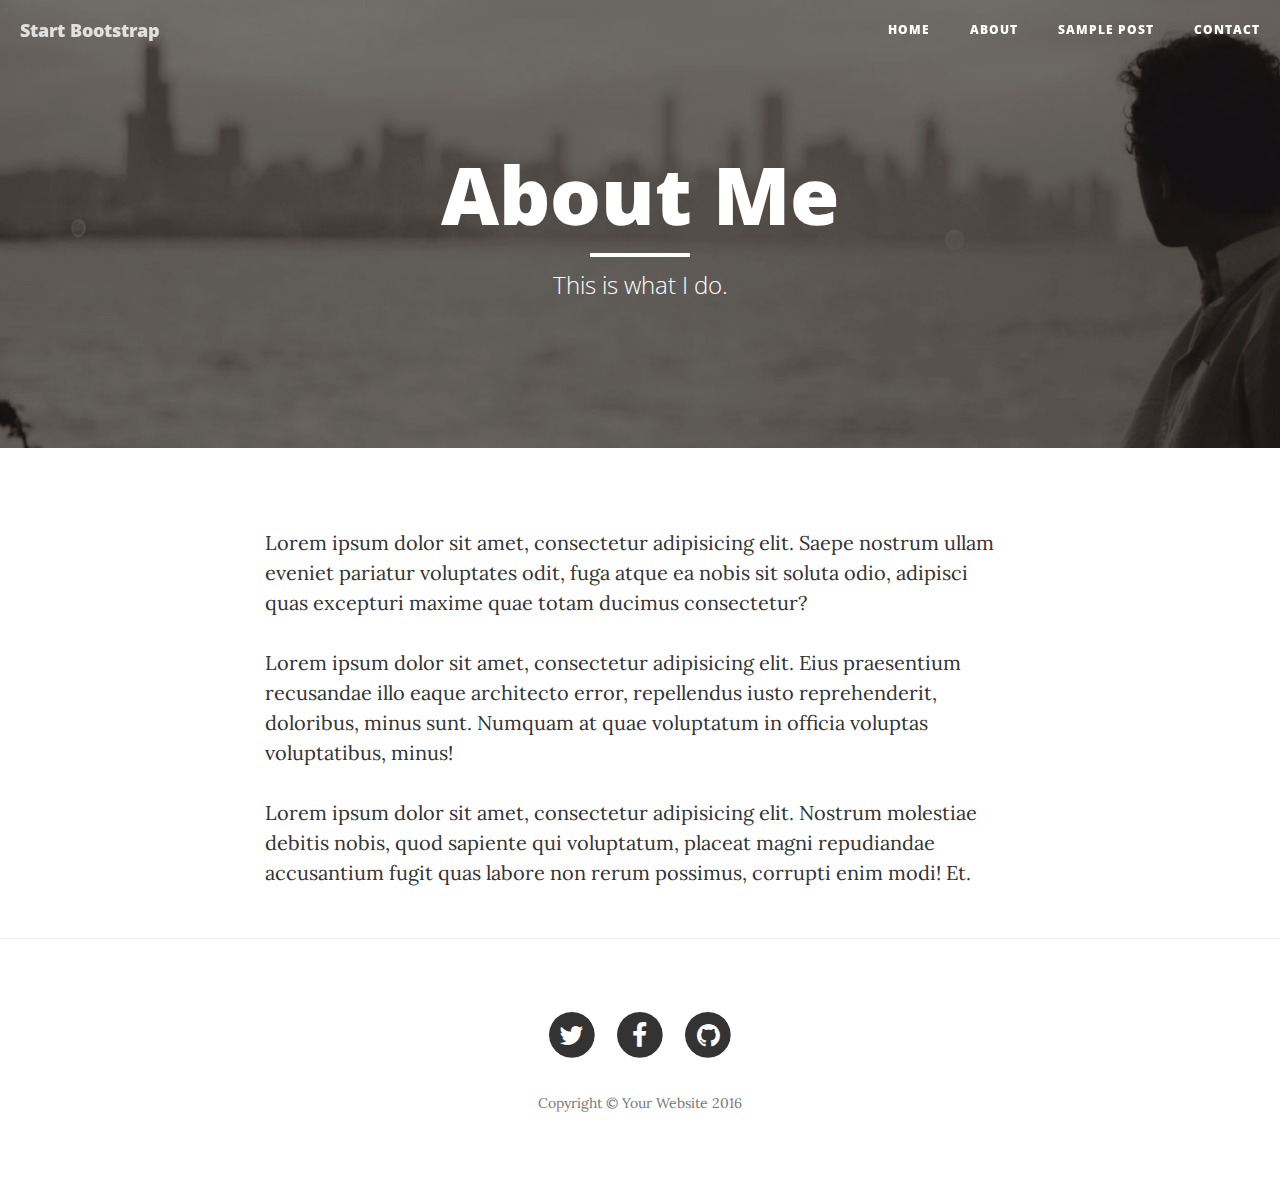
==== about.html @ c51f9c72 "first commit" ====
<!DOCTYPE html>
<html lang="en">

<head>

    <meta charset="utf-8">
    <meta http-equiv="X-UA-Compatible" content="IE=edge">
    <meta name="viewport" content="width=device-width, initial-scale=1">
    <meta name="description" content="">
    <meta name="author" content="">

    <title>Clean Blog - About</title>

    <!-- Bootstrap Core CSS -->
    <link href="vendor/bootstrap/css/bootstrap.min.css" rel="stylesheet">

    <!-- Theme CSS -->
    <link href="css/clean-blog.min.css" rel="stylesheet">

    <!-- Custom Fonts -->
    <link href="vendor/font-awesome/css/font-awesome.min.css" rel="stylesheet" type="text/css">
    <link href='https://fonts.googleapis.com/css?family=Lora:400,700,400italic,700italic' rel='stylesheet' type='text/css'>
    <link href='https://fonts.googleapis.com/css?family=Open+Sans:300italic,400italic,600italic,700italic,800italic,400,300,600,700,800' rel='stylesheet' type='text/css'>

    <!-- HTML5 Shim and Respond.js IE8 support of HTML5 elements and media queries -->
    <!-- WARNING: Respond.js doesn't work if you view the page via file:// -->
    <!--[if lt IE 9]>
        <script src="https://oss.maxcdn.com/libs/html5shiv/3.7.0/html5shiv.js"></script>
        <script src="https://oss.maxcdn.com/libs/respond.js/1.4.2/respond.min.js"></script>
    <![endif]-->

</head>

<body>

    <!-- Navigation -->
    <nav class="navbar navbar-default navbar-custom navbar-fixed-top">
        <div class="container-fluid">
            <!-- Brand and toggle get grouped for better mobile display -->
            <div class="navbar-header page-scroll">
                <button type="button" class="navbar-toggle" data-toggle="collapse" data-target="#bs-example-navbar-collapse-1">
                    <span class="sr-only">Toggle navigation</span>
                    Menu <i class="fa fa-bars"></i>
                </button>
                <a class="navbar-brand" href="index.html">Start Bootstrap</a>
            </div>

            <!-- Collect the nav links, forms, and other content for toggling -->
            <div class="collapse navbar-collapse" id="bs-example-navbar-collapse-1">
                <ul class="nav navbar-nav navbar-right">
                    <li>
                        <a href="index.html">Home</a>
                    </li>
                    <li>
                        <a href="about.html">About</a>
                    </li>
                    <li>
                        <a href="post.html">Sample Post</a>
                    </li>
                    <li>
                        <a href="contact.html">Contact</a>
                    </li>
                </ul>
            </div>
            <!-- /.navbar-collapse -->
        </div>
        <!-- /.container -->
    </nav>

    <!-- Page Header -->
    <!-- Set your background image for this header on the line below. -->
    <header class="intro-header" style="background-image: url('img/about-bg.jpg')">
        <div class="container">
            <div class="row">
                <div class="col-lg-8 col-lg-offset-2 col-md-10 col-md-offset-1">
                    <div class="page-heading">
                        <h1>About Me</h1>
                        <hr class="small">
                        <span class="subheading">This is what I do.</span>
                    </div>
                </div>
            </div>
        </div>
    </header>

    <!-- Main Content -->
    <div class="container">
        <div class="row">
            <div class="col-lg-8 col-lg-offset-2 col-md-10 col-md-offset-1">
                <p>Lorem ipsum dolor sit amet, consectetur adipisicing elit. Saepe nostrum ullam eveniet pariatur voluptates odit, fuga atque ea nobis sit soluta odio, adipisci quas excepturi maxime quae totam ducimus consectetur?</p>
                <p>Lorem ipsum dolor sit amet, consectetur adipisicing elit. Eius praesentium recusandae illo eaque architecto error, repellendus iusto reprehenderit, doloribus, minus sunt. Numquam at quae voluptatum in officia voluptas voluptatibus, minus!</p>
                <p>Lorem ipsum dolor sit amet, consectetur adipisicing elit. Nostrum molestiae debitis nobis, quod sapiente qui voluptatum, placeat magni repudiandae accusantium fugit quas labore non rerum possimus, corrupti enim modi! Et.</p>
            </div>
        </div>
    </div>

    <hr>

    <!-- Footer -->
    <footer>
        <div class="container">
            <div class="row">
                <div class="col-lg-8 col-lg-offset-2 col-md-10 col-md-offset-1">
                    <ul class="list-inline text-center">
                        <li>
                            <a href="#">
                                <span class="fa-stack fa-lg">
                                    <i class="fa fa-circle fa-stack-2x"></i>
                                    <i class="fa fa-twitter fa-stack-1x fa-inverse"></i>
                                </span>
                            </a>
                        </li>
                        <li>
                            <a href="#">
                                <span class="fa-stack fa-lg">
                                    <i class="fa fa-circle fa-stack-2x"></i>
                                    <i class="fa fa-facebook fa-stack-1x fa-inverse"></i>
                                </span>
                            </a>
                        </li>
                        <li>
                            <a href="#">
                                <span class="fa-stack fa-lg">
                                    <i class="fa fa-circle fa-stack-2x"></i>
                                    <i class="fa fa-github fa-stack-1x fa-inverse"></i>
                                </span>
                            </a>
                        </li>
                    </ul>
                    <p class="copyright text-muted">Copyright &copy; Your Website 2016</p>
                </div>
            </div>
        </div>
    </footer>

    <!-- jQuery -->
    <script src="vendor/jquery/jquery.min.js"></script>

    <!-- Bootstrap Core JavaScript -->
    <script src="vendor/bootstrap/js/bootstrap.min.js"></script>

    <!-- Contact Form JavaScript -->
    <script src="js/jqBootstrapValidation.js"></script>
    <script src="js/contact_me.js"></script>

    <!-- Theme JavaScript -->
    <script src="js/clean-blog.min.js"></script>

</body>

</html>
---- css/clean-blog.min.css ----
/*!
 * Start Bootstrap - Clean Blog v3.3.7+1 (http://startbootstrap.com/template-overviews/clean-blog)
 * Copyright 2013-2017 Start Bootstrap
 * Licensed under MIT (https://github.com/BlackrockDigital/startbootstrap/blob/gh-pages/LICENSE)
 */a,body{color:#333}.navbar-custom .nav li a,.navbar-custom .navbar-brand,h1,h2,h3,h4,h5,h6{font-weight:800}.caption,.intro-header .page-heading,.intro-header .site-heading,footer .copyright{text-align:center}body{font-family:Lora,'Times New Roman',serif;font-size:20px;-webkit-tap-highlight-color:#0085A1}.intro-header .page-heading .subheading,.intro-header .post-heading .subheading,.intro-header .site-heading .subheading,.navbar-custom,h1,h2,h3,h4,h5,h6{font-family:'Open Sans','Helvetica Neue',Helvetica,Arial,sans-serif}p{line-height:1.5;margin:30px 0}p a{text-decoration:underline}a:focus,a:hover{color:#0085A1}a img:focus,a img:hover{cursor:zoom-in}blockquote{color:#777;font-style:italic}hr.small{max-width:100px;margin:15px auto;border-width:4px;border-color:#fff}.navbar-custom{position:absolute;top:0;left:0;width:100%;z-index:3}.navbar-custom .navbar-header .navbar-toggle{color:#777;font-weight:800;text-transform:uppercase;font-size:12px}.navbar-custom .nav li a{text-transform:uppercase;font-size:12px;letter-spacing:1px}@media only screen and (min-width:768px){.navbar-custom{background:0 0;border-bottom:1px solid transparent}.navbar-custom .navbar-brand{color:#fff;padding:20px}.navbar-custom .navbar-brand:focus,.navbar-custom .navbar-brand:hover{color:rgba(255,255,255,.8)}.navbar-custom .nav li a{color:#fff;padding:20px}.navbar-custom .nav li a:focus,.navbar-custom .nav li a:hover{color:rgba(255,255,255,.8)}.navbar-custom .nav li ul.dropdown-menu a{color:#333}.navbar-custom .nav li ul.dropdown-menu a:focus,.navbar-custom .nav li ul.dropdown-menu a:hover{color:#0085A1}}@media only screen and (min-width:1170px){.navbar-custom{-webkit-transition:background-color .3s;-moz-transition:background-color .3s;transition:background-color .3s;-webkit-transform:translate3d(0,0,0);-moz-transform:translate3d(0,0,0);-ms-transform:translate3d(0,0,0);-o-transform:translate3d(0,0,0);transform:translate3d(0,0,0);-webkit-backface-visibility:hidden;backface-visibility:hidden}.navbar-custom.is-fixed{position:fixed;top:-61px;background-color:rgba(255,255,255,.9);border-bottom:1px solid #f2f2f2;-webkit-transition:-webkit-transform .3s;-moz-transition:-moz-transform .3s;transition:transform .3s}.navbar-custom.is-fixed .navbar-brand{color:#333}.navbar-custom.is-fixed .navbar-brand:focus,.navbar-custom.is-fixed .navbar-brand:hover{color:#0085A1}.navbar-custom.is-fixed .nav li a{color:#333}.navbar-custom.is-fixed .nav li a:focus,.navbar-custom.is-fixed .nav li a:hover{color:#0085A1}.navbar-custom.is-visible{-webkit-transform:translate3d(0,100%,0);-moz-transform:translate3d(0,100%,0);-ms-transform:translate3d(0,100%,0);-o-transform:translate3d(0,100%,0);transform:translate3d(0,100%,0)}}.intro-header{background:center center no-repeat;-webkit-background-size:cover;-moz-background-size:cover;background-size:cover;-o-background-size:cover;margin-bottom:50px}.intro-header .page-heading,.intro-header .post-heading,.intro-header .site-heading{padding:100px 0 50px;color:#fff}.intro-header .page-heading h1,.intro-header .site-heading h1{margin-top:0;font-size:50px}.intro-header .page-heading .subheading,.intro-header .site-heading .subheading{font-size:24px;line-height:1.1;display:block;font-weight:300;margin:10px 0 0}@media only screen and (min-width:768px){.intro-header .page-heading,.intro-header .post-heading,.intro-header .site-heading{padding:150px 0}.intro-header .page-heading h1,.intro-header .site-heading h1{font-size:80px}}.intro-header .post-heading h1{font-size:35px}.intro-header .post-heading .meta,.intro-header .post-heading .subheading{line-height:1.1;display:block}.intro-header .post-heading .subheading{font-size:24px;margin:10px 0 30px;font-weight:600}.intro-header .post-heading .meta{font-family:Lora,'Times New Roman',serif;font-style:italic;font-weight:300;font-size:20px}.intro-header .post-heading .meta a{color:#fff}@media only screen and (min-width:768px){.intro-header .post-heading h1{font-size:55px}.intro-header .post-heading .subheading{font-size:30px}}.post-preview>a{color:#333}.post-preview>a:focus,.post-preview>a:hover{text-decoration:none;color:#0085A1}.post-preview>a>.post-title{font-size:30px;margin-top:30px;margin-bottom:10px}.post-preview>a>.post-subtitle{margin:0 0 10px;font-weight:300}.post-preview>.post-meta{color:#777;font-size:18px;font-style:italic;margin-top:0}.post-preview>.post-meta>a{text-decoration:none;color:#333}.post-preview>.post-meta>a:focus,.post-preview>.post-meta>a:hover{color:#0085A1;text-decoration:underline}@media only screen and (min-width:768px){.post-preview>a>.post-title{font-size:36px}}.section-heading{font-size:36px;margin-top:60px;font-weight:700}.btn,.pager li>a,.pager li>span{font-family:'Open Sans','Helvetica Neue',Helvetica,Arial,sans-serif;text-transform:uppercase;font-weight:800;letter-spacing:1px}.caption{font-size:14px;padding:10px;font-style:italic;margin:0;display:block;border-bottom-right-radius:5px;border-bottom-left-radius:5px}footer{padding:50px 0 65px}footer .list-inline{margin:0;padding:0}footer .copyright{font-size:14px;margin-bottom:0}.floating-label-form-group{font-size:14px;position:relative;margin-bottom:0;padding-bottom:.5em;border-bottom:1px solid #eee}.floating-label-form-group input,.floating-label-form-group textarea{z-index:1;position:relative;padding-right:0;padding-left:0;border:none;border-radius:0;font-size:1.5em;background:0 0;box-shadow:none!important;resize:none}.floating-label-form-group label{display:block;z-index:0;position:relative;top:2em;margin:0;font-size:.85em;line-height:1.764705882em;vertical-align:middle;vertical-align:baseline;opacity:0;-webkit-transition:top .3s ease,opacity .3s ease;-moz-transition:top .3s ease,opacity .3s ease;-ms-transition:top .3s ease,opacity .3s ease;transition:top .3s ease,opacity .3s ease}.floating-label-form-group::not(:first-child){padding-left:14px;border-left:1px solid #eee}.floating-label-form-group-with-value label{top:0;opacity:1}.floating-label-form-group-with-focus label{color:#0085A1}form .row:first-child .floating-label-form-group{border-top:1px solid #eee}.btn{font-size:14px;border-radius:0;padding:15px 25px}.btn-lg{font-size:16px;padding:25px 35px}.btn-default:focus,.btn-default:hover{background-color:#0085A1;border:1px solid #0085A1;color:#fff}.pager{margin:20px 0 0}.pager li>a,.pager li>span{font-size:14px;padding:15px 25px;background-color:#fff;border-radius:0}.pager li>a:focus,.pager li>a:hover{color:#fff;background-color:#0085A1;border:1px solid #0085A1}.pager .disabled>a,.pager .disabled>a:focus,.pager .disabled>a:hover,.pager .disabled>span{color:#777;background-color:#333;cursor:not-allowed}::-moz-selection{color:#fff;text-shadow:none;background:#0085A1}::selection{color:#fff;text-shadow:none;background:#0085A1}img::selection{color:#fff;background:0 0}img::-moz-selection{color:#fff;background:0 0}
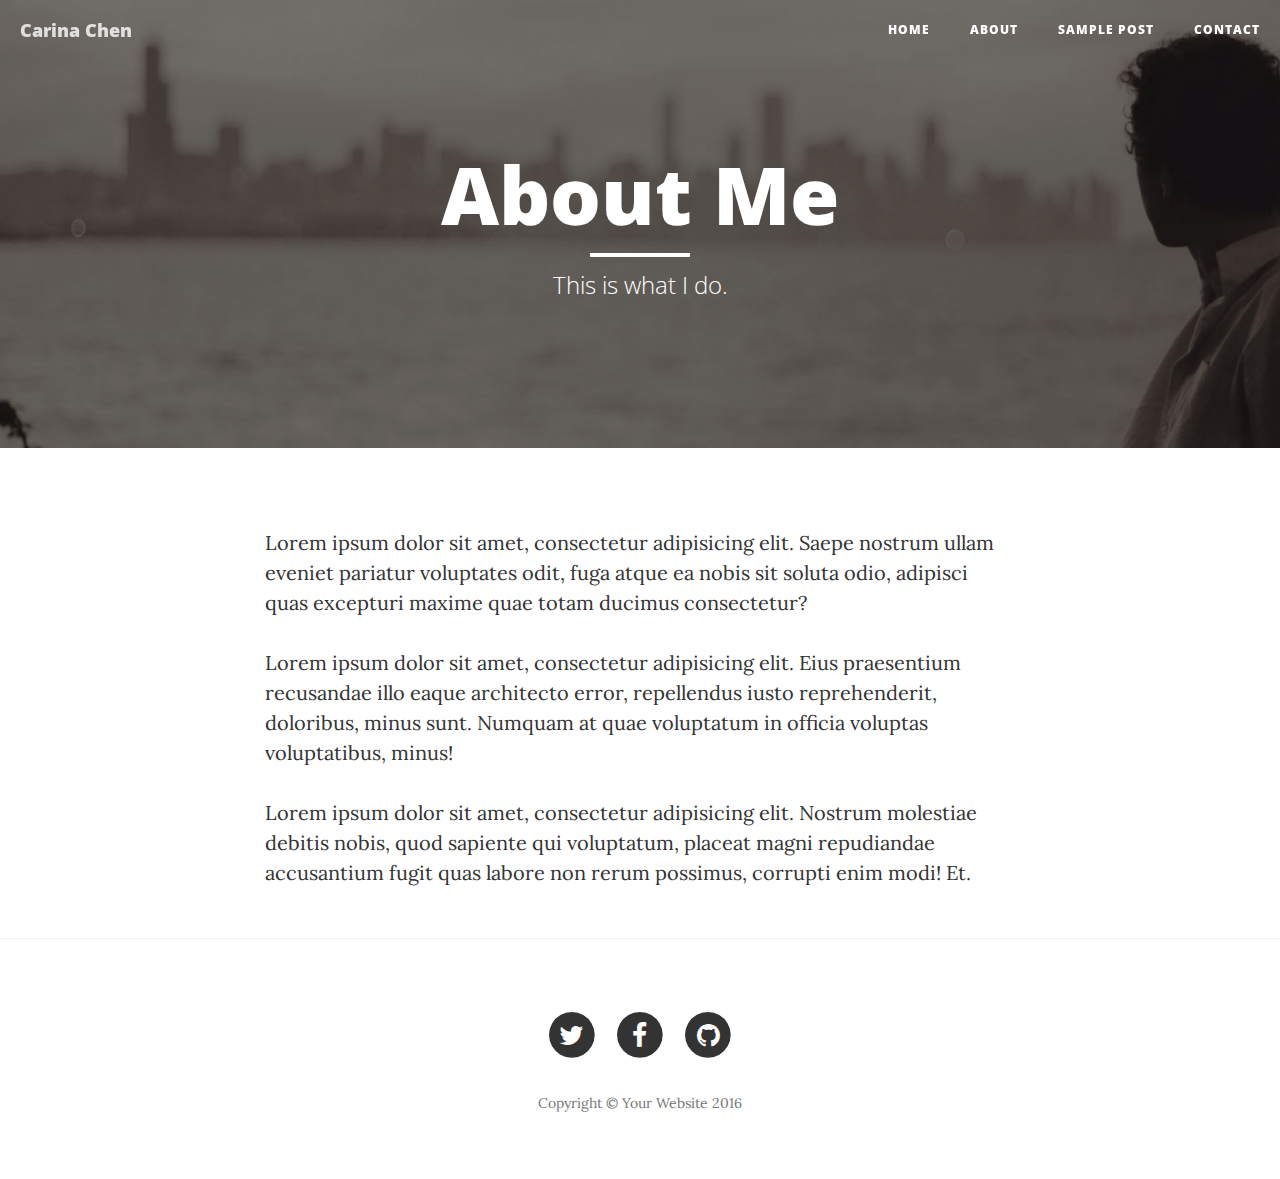
==== commit c6a8c924: "1224" ====
--- a/about.html
+++ b/about.html
@@ -42,7 +42,7 @@
                     <span class="sr-only">Toggle navigation</span>
                     Menu <i class="fa fa-bars"></i>
                 </button>
-                <a class="navbar-brand" href="index.html">Start Bootstrap</a>
+                <a class="navbar-brand" href="index.html">Carina Chen</a>
             </div>
 
             <!-- Collect the nav links, forms, and other content for toggling -->
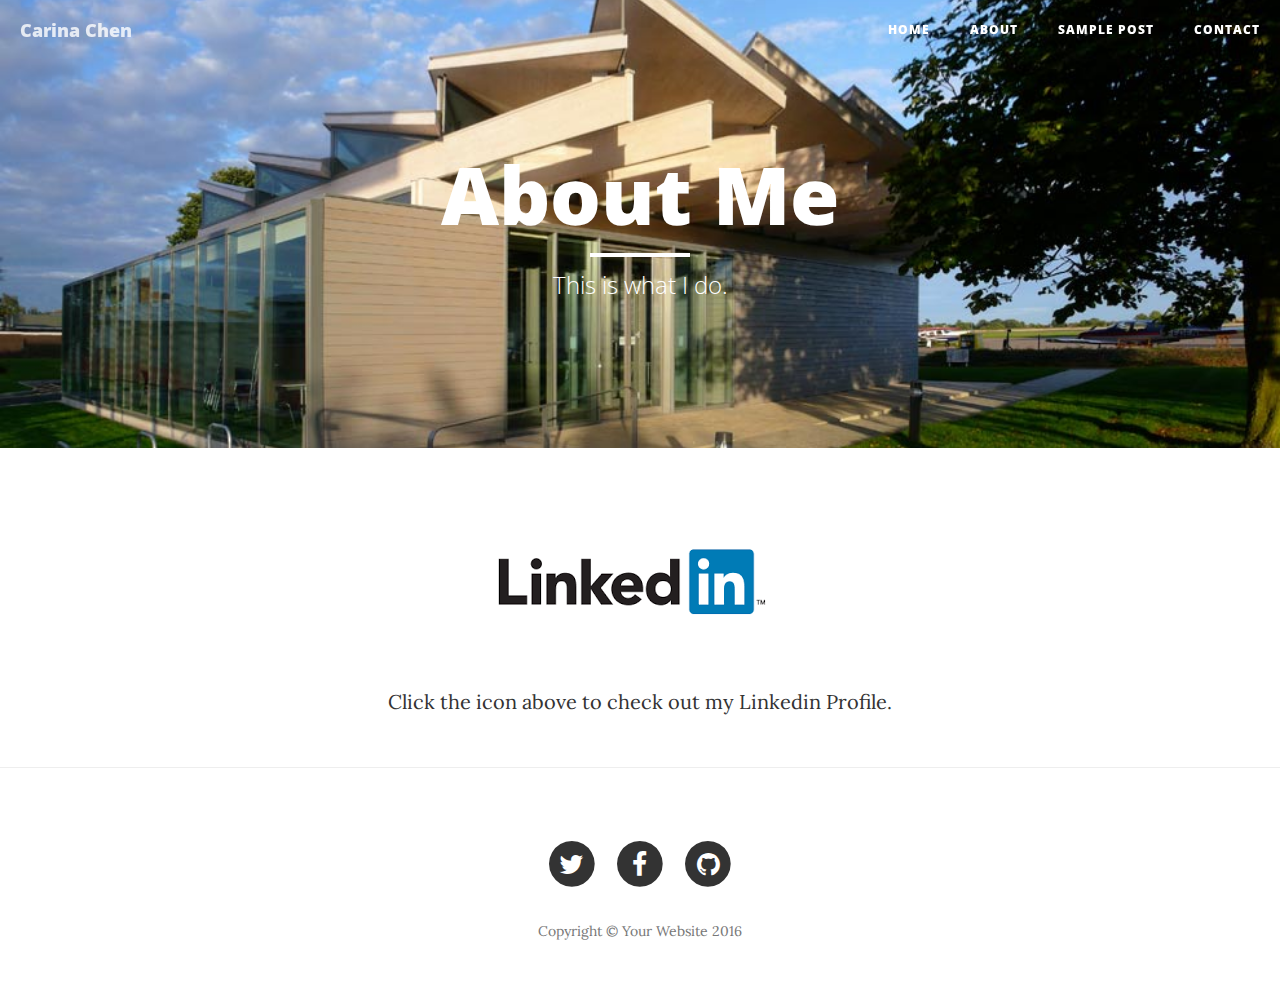
==== commit 5c76e3ab: "update" ====
--- a/about.html
+++ b/about.html
@@ -15,7 +15,7 @@
     <link href="vendor/bootstrap/css/bootstrap.min.css" rel="stylesheet">
 
     <!-- Theme CSS -->
-    <link href="css/clean-blog.min.css" rel="stylesheet">
+    <link href="css/clean-blog.css" rel="stylesheet">
 
     <!-- Custom Fonts -->
     <link href="vendor/font-awesome/css/font-awesome.min.css" rel="stylesheet" type="text/css">
@@ -69,7 +69,7 @@
 
     <!-- Page Header -->
     <!-- Set your background image for this header on the line below. -->
-    <header class="intro-header" style="background-image: url('img/about-bg.jpg')">
+    <header class="intro-header" style="background-image: url('img/c4d-building06.jpg')">
         <div class="container">
             <div class="row">
                 <div class="col-lg-8 col-lg-offset-2 col-md-10 col-md-offset-1">
@@ -87,9 +87,11 @@
     <div class="container">
         <div class="row">
             <div class="col-lg-8 col-lg-offset-2 col-md-10 col-md-offset-1">
-                <p>Lorem ipsum dolor sit amet, consectetur adipisicing elit. Saepe nostrum ullam eveniet pariatur voluptates odit, fuga atque ea nobis sit soluta odio, adipisci quas excepturi maxime quae totam ducimus consectetur?</p>
-                <p>Lorem ipsum dolor sit amet, consectetur adipisicing elit. Eius praesentium recusandae illo eaque architecto error, repellendus iusto reprehenderit, doloribus, minus sunt. Numquam at quae voluptatum in officia voluptas voluptatibus, minus!</p>
-                <p>Lorem ipsum dolor sit amet, consectetur adipisicing elit. Nostrum molestiae debitis nobis, quod sapiente qui voluptatum, placeat magni repudiandae accusantium fugit quas labore non rerum possimus, corrupti enim modi! Et.</p>
+                <img >
+                <a id="img-centre" href="https://www.linkedin.com/in/carina-chen/">
+                    <img border="0" src="img/linkedinLogo.png" />
+                    </a>
+                <p id="text-centre">Click the icon above to check out my Linkedin Profile.</p>
             </div>
         </div>
     </div>
--- a/css/clean-blog.css
+++ b/css/clean-blog.css
@@ -0,0 +1,424 @@
+/*!
+ * Start Bootstrap - Clean Blog v3.3.7+1 (http://startbootstrap.com/template-overviews/clean-blog)
+ * Copyright 2013-2017 Start Bootstrap
+ * Licensed under MIT (https://github.com/BlackrockDigital/startbootstrap/blob/gh-pages/LICENSE)
+ */
+body {
+  font-family: 'Lora', 'Times New Roman', serif;
+  font-size: 20px;
+  color: #333333;
+}
+/* .infogram .infogram-embed{
+  max-width: 80%;
+} */
+/* #contact-heading{
+  color: #0077B5 !important;
+} */
+.container .row #img-centre{
+  display: block;
+  width: 500px;
+  height: 130px;
+  margin: 0 auto;
+}
+#text-centre{
+  text-align: center;
+}
+p {
+  line-height: 1.5;
+  margin: 30px 0;
+}
+p a {
+  text-decoration: underline;
+}
+h1,
+h2,
+h3,
+h4,
+h5,
+h6 {
+  font-family: 'Open Sans', 'Helvetica Neue', Helvetica, Arial, sans-serif;
+  font-weight: 800;
+}
+a {
+  color: #333333;
+}
+a:hover,
+a:focus {
+  color: #0085A1;
+}
+a img:hover,
+a img:focus {
+  cursor: zoom-in;
+}
+blockquote {
+  color: #777777;
+  font-style: italic;
+}
+hr.small {
+  max-width: 100px;
+  margin: 15px auto;
+  border-width: 4px;
+  border-color: white;
+}
+.navbar-custom {
+  position: absolute;
+  top: 0;
+  left: 0;
+  width: 100%;
+  z-index: 3;
+  font-family: 'Open Sans', 'Helvetica Neue', Helvetica, Arial, sans-serif;
+}
+.navbar-custom .navbar-brand {
+  font-weight: 800;
+}
+.navbar-custom .navbar-header .navbar-toggle {
+  color: #777777;
+  font-weight: 800;
+  text-transform: uppercase;
+  font-size: 12px;
+}
+.navbar-custom .nav li a {
+  text-transform: uppercase;
+  font-size: 12px;
+  font-weight: 800;
+  letter-spacing: 1px;
+}
+@media only screen and (min-width: 768px) {
+  .navbar-custom {
+    background: transparent;
+    border-bottom: 1px solid transparent;
+  }
+  .navbar-custom .navbar-brand {
+    color: white;
+    padding: 20px;
+  }
+  .navbar-custom .navbar-brand:hover,
+  .navbar-custom .navbar-brand:focus {
+    color: rgba(255, 255, 255, 0.8);
+  }
+  .navbar-custom .nav li a {
+    color: white;
+    padding: 20px;
+  }
+  .navbar-custom .nav li a:hover,
+  .navbar-custom .nav li a:focus {
+    color: rgba(255, 255, 255, 0.8);
+  }
+  .navbar-custom .nav li ul.dropdown-menu a {
+    color: #333333;
+  }
+  .navbar-custom .nav li ul.dropdown-menu a:hover,
+  .navbar-custom .nav li ul.dropdown-menu a:focus {
+    color: #0085A1;
+  }
+}
+@media only screen and (min-width: 1170px) {
+  .navbar-custom {
+    -webkit-transition: background-color 0.3s;
+    -moz-transition: background-color 0.3s;
+    transition: background-color 0.3s;
+    /* Force Hardware Acceleration in WebKit */
+    -webkit-transform: translate3d(0, 0, 0);
+    -moz-transform: translate3d(0, 0, 0);
+    -ms-transform: translate3d(0, 0, 0);
+    -o-transform: translate3d(0, 0, 0);
+    transform: translate3d(0, 0, 0);
+    -webkit-backface-visibility: hidden;
+    backface-visibility: hidden;
+  }
+  .navbar-custom.is-fixed {
+    /* when the user scrolls down, we hide the header right above the viewport */
+    position: fixed;
+    top: -61px;
+    background-color: rgba(255, 255, 255, 0.9);
+    border-bottom: 1px solid #f2f2f2;
+    -webkit-transition: -webkit-transform 0.3s;
+    -moz-transition: -moz-transform 0.3s;
+    transition: transform 0.3s;
+  }
+  .navbar-custom.is-fixed .navbar-brand {
+    color: #333333;
+  }
+  .navbar-custom.is-fixed .navbar-brand:hover,
+  .navbar-custom.is-fixed .navbar-brand:focus {
+    color: #0085A1;
+  }
+  .navbar-custom.is-fixed .nav li a {
+    color: #333333;
+  }
+  .navbar-custom.is-fixed .nav li a:hover,
+  .navbar-custom.is-fixed .nav li a:focus {
+    color: #0085A1;
+  }
+  .navbar-custom.is-visible {
+    /* if the user changes the scrolling direction, we show the header */
+    -webkit-transform: translate3d(0, 100%, 0);
+    -moz-transform: translate3d(0, 100%, 0);
+    -ms-transform: translate3d(0, 100%, 0);
+    -o-transform: translate3d(0, 100%, 0);
+    transform: translate3d(0, 100%, 0);
+  }
+}
+.intro-header {
+  background-color: #777777;
+  background: no-repeat center center;
+  background-attachment: scroll;
+  -webkit-background-size: cover;
+  -moz-background-size: cover;
+  background-size: cover;
+  -o-background-size: cover;
+  margin-bottom: 50px;
+}
+.intro-header .site-heading,
+.intro-header .post-heading,
+.intro-header .page-heading {
+  padding: 100px 0 50px;
+  color: white;
+}
+@media only screen and (min-width: 768px) {
+  .intro-header .site-heading,
+  .intro-header .post-heading,
+  .intro-header .page-heading {
+    padding: 150px 0;
+  }
+}
+.intro-header .site-heading,
+.intro-header .page-heading {
+  text-align: center;
+}
+.intro-header .site-heading h1,
+.intro-header .page-heading h1 {
+  margin-top: 0;
+  font-size: 50px;
+}
+.intro-header .site-heading .subheading,
+.intro-header .page-heading .subheading {
+  font-size: 24px;
+  line-height: 1.1;
+  display: block;
+  font-family: 'Open Sans', 'Helvetica Neue', Helvetica, Arial, sans-serif;
+  font-weight: 300;
+  margin: 10px 0 0;
+}
+@media only screen and (min-width: 768px) {
+  .intro-header .site-heading h1,
+  .intro-header .page-heading h1 {
+    font-size: 80px;
+  }
+}
+.intro-header .post-heading h1 {
+  font-size: 35px;
+}
+.intro-header .post-heading .subheading,
+.intro-header .post-heading .meta {
+  line-height: 1.1;
+  display: block;
+}
+.intro-header .post-heading .subheading {
+  font-family: 'Open Sans', 'Helvetica Neue', Helvetica, Arial, sans-serif;
+  font-size: 24px;
+  margin: 10px 0 30px;
+  font-weight: 600;
+}
+.intro-header .post-heading .meta {
+  font-family: 'Lora', 'Times New Roman', serif;
+  font-style: italic;
+  font-weight: 300;
+  font-size: 20px;
+}
+.intro-header .post-heading .meta a {
+  color: white;
+}
+@media only screen and (min-width: 768px) {
+  .intro-header .post-heading h1 {
+    font-size: 55px;
+  }
+  .intro-header .post-heading .subheading {
+    font-size: 30px;
+  }
+}
+.post-preview > a {
+  color: #333333;
+}
+.post-preview > a:hover,
+.post-preview > a:focus {
+  text-decoration: none;
+  color: #0085A1;
+}
+.post-preview > a > .post-title {
+  font-size: 30px;
+  margin-top: 30px;
+  margin-bottom: 10px;
+}
+.post-preview > a > .post-subtitle {
+  margin: 0;
+  font-weight: 300;
+  margin-bottom: 10px;
+}
+.post-preview > .post-meta {
+  color: #777777;
+  font-size: 18px;
+  font-style: italic;
+  margin-top: 0;
+}
+.post-preview > .post-meta > a {
+  text-decoration: none;
+  color: #333333;
+}
+.post-preview > .post-meta > a:hover,
+.post-preview > .post-meta > a:focus {
+  color: #0085A1;
+  text-decoration: underline;
+}
+@media only screen and (min-width: 768px) {
+  .post-preview > a > .post-title {
+    font-size: 36px;
+  }
+}
+.section-heading {
+  font-size: 36px;
+  margin-top: 60px;
+  font-weight: 700;
+}
+.caption {
+  text-align: center;
+  font-size: 14px;
+  padding: 10px;
+  font-style: italic;
+  margin: 0;
+  display: block;
+  border-bottom-right-radius: 5px;
+  border-bottom-left-radius: 5px;
+}
+footer {
+  padding: 50px 0 65px;
+}
+footer .list-inline {
+  margin: 0;
+  padding: 0;
+}
+footer .copyright {
+  font-size: 14px;
+  text-align: center;
+  margin-bottom: 0;
+}
+.floating-label-form-group {
+  font-size: 14px;
+  position: relative;
+  margin-bottom: 0;
+  padding-bottom: 0.5em;
+  border-bottom: 1px solid #eeeeee;
+}
+.floating-label-form-group input,
+.floating-label-form-group textarea {
+  z-index: 1;
+  position: relative;
+  padding-right: 0;
+  padding-left: 0;
+  border: none;
+  border-radius: 0;
+  font-size: 1.5em;
+  background: none;
+  box-shadow: none !important;
+  resize: none;
+}
+.floating-label-form-group label {
+  display: block;
+  z-index: 0;
+  position: relative;
+  top: 2em;
+  margin: 0;
+  font-size: 0.85em;
+  line-height: 1.764705882em;
+  vertical-align: middle;
+  vertical-align: baseline;
+  opacity: 0;
+  -webkit-transition: top 0.3s ease,opacity 0.3s ease;
+  -moz-transition: top 0.3s ease,opacity 0.3s ease;
+  -ms-transition: top 0.3s ease,opacity 0.3s ease;
+  transition: top 0.3s ease,opacity 0.3s ease;
+}
+.floating-label-form-group::not(:first-child) {
+  padding-left: 14px;
+  border-left: 1px solid #eeeeee;
+}
+.floating-label-form-group-with-value label {
+  top: 0;
+  opacity: 1;
+}
+.floating-label-form-group-with-focus label {
+  color: #0085A1;
+}
+form .row:first-child .floating-label-form-group {
+  border-top: 1px solid #eeeeee;
+}
+.btn {
+  font-family: 'Open Sans', 'Helvetica Neue', Helvetica, Arial, sans-serif;
+  text-transform: uppercase;
+  font-size: 14px;
+  font-weight: 800;
+  letter-spacing: 1px;
+  border-radius: 0;
+  padding: 15px 25px;
+}
+.btn-lg {
+  font-size: 16px;
+  padding: 25px 35px;
+}
+.btn-default:hover,
+.btn-default:focus {
+  background-color: #0085A1;
+  border: 1px solid #0085A1;
+  color: white;
+}
+.pager {
+  margin: 20px 0 0;
+}
+.pager li > a,
+.pager li > span {
+  font-family: 'Open Sans', 'Helvetica Neue', Helvetica, Arial, sans-serif;
+  text-transform: uppercase;
+  font-size: 14px;
+  font-weight: 800;
+  letter-spacing: 1px;
+  padding: 15px 25px;
+  background-color: white;
+  border-radius: 0;
+}
+.pager li > a:hover,
+.pager li > a:focus {
+  color: white;
+  background-color: #0085A1;
+  border: 1px solid #0085A1;
+}
+.pager .disabled > a,
+.pager .disabled > a:hover,
+.pager .disabled > a:focus,
+.pager .disabled > span {
+  color: #777777;
+  background-color: #333333;
+  cursor: not-allowed;
+}
+::-moz-selection {
+  color: white;
+  text-shadow: none;
+  background: #0085A1;
+}
+::selection {
+  color: white;
+  text-shadow: none;
+  background: #0085A1;
+}
+img::selection {
+  color: white;
+  background: transparent;
+}
+img::-moz-selection {
+  color: white;
+  background: transparent;
+}
+body {
+  -webkit-tap-highlight-color: #0085A1;
+}
+
+
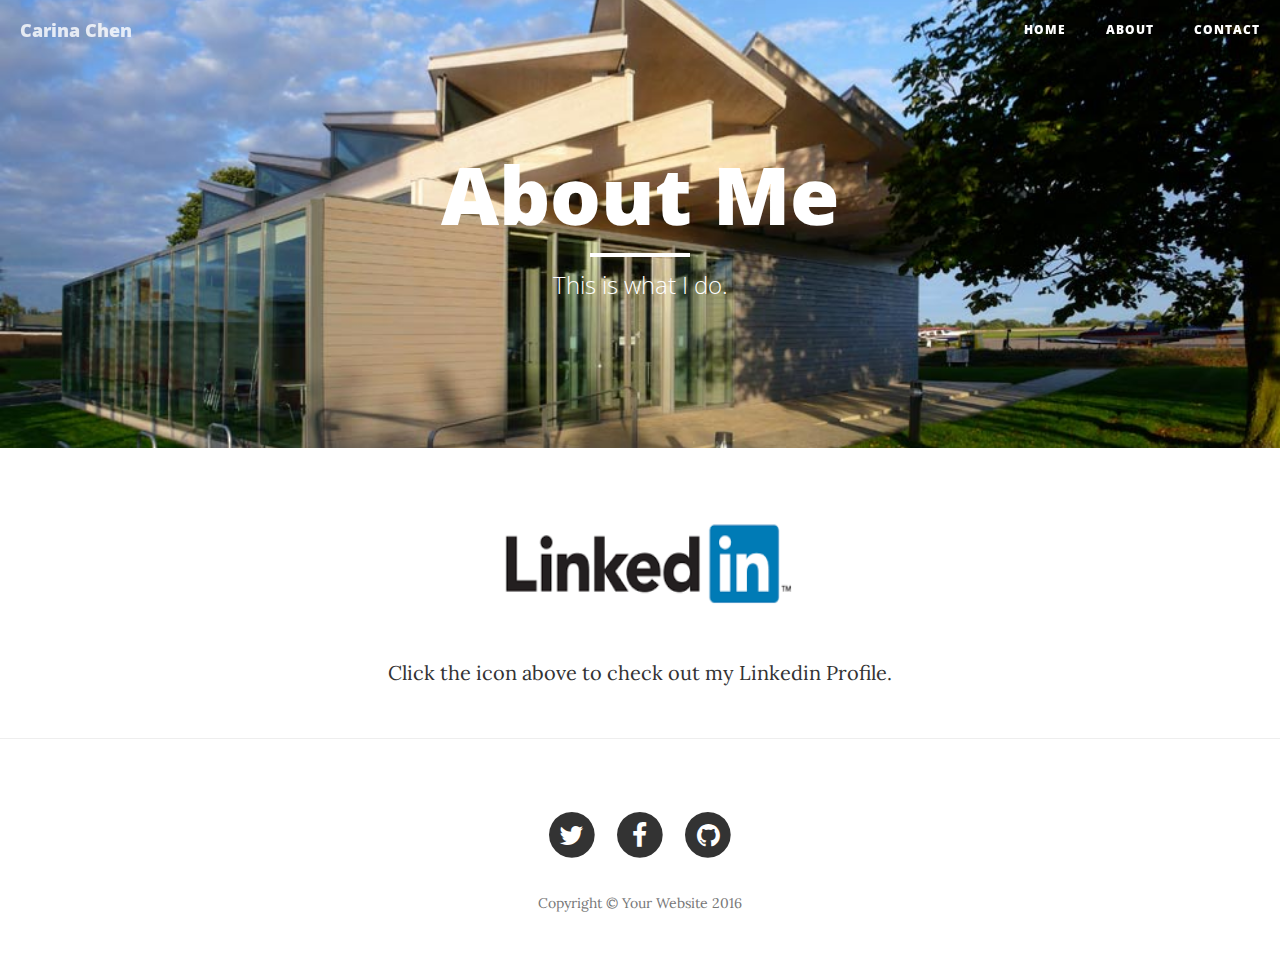
==== commit 88484a28: "from <a> to <img>" ====
--- a/about.html
+++ b/about.html
@@ -54,9 +54,9 @@
                     <li>
                         <a href="about.html">About</a>
                     </li>
-                    <li>
+                    <!-- <li>
                         <a href="post.html">Sample Post</a>
-                    </li>
+                    </li> -->
                     <li>
                         <a href="contact.html">Contact</a>
                     </li>
@@ -87,9 +87,9 @@
     <div class="container">
         <div class="row">
             <div class="col-lg-8 col-lg-offset-2 col-md-10 col-md-offset-1">
-                <img >
-                <a id="img-centre" href="https://www.linkedin.com/in/carina-chen/">
-                    <img border="0" src="img/linkedinLogo.png" />
+                <!-- <img > -->
+                <a  target="_blank" href="https://www.linkedin.com/in/carina-chen/">
+                    <img id="img-centre" border="0" src="img/linkedinLogo.png" />
                     </a>
                 <p id="text-centre">Click the icon above to check out my Linkedin Profile.</p>
             </div>
--- a/css/clean-blog.css
+++ b/css/clean-blog.css
@@ -8,6 +8,7 @@
   font-size: 20px;
   color: #333333;
 }
+/* a:hover {color:#FF0000 !important;} */
 /* .infogram .infogram-embed{
   max-width: 80%;
 } */
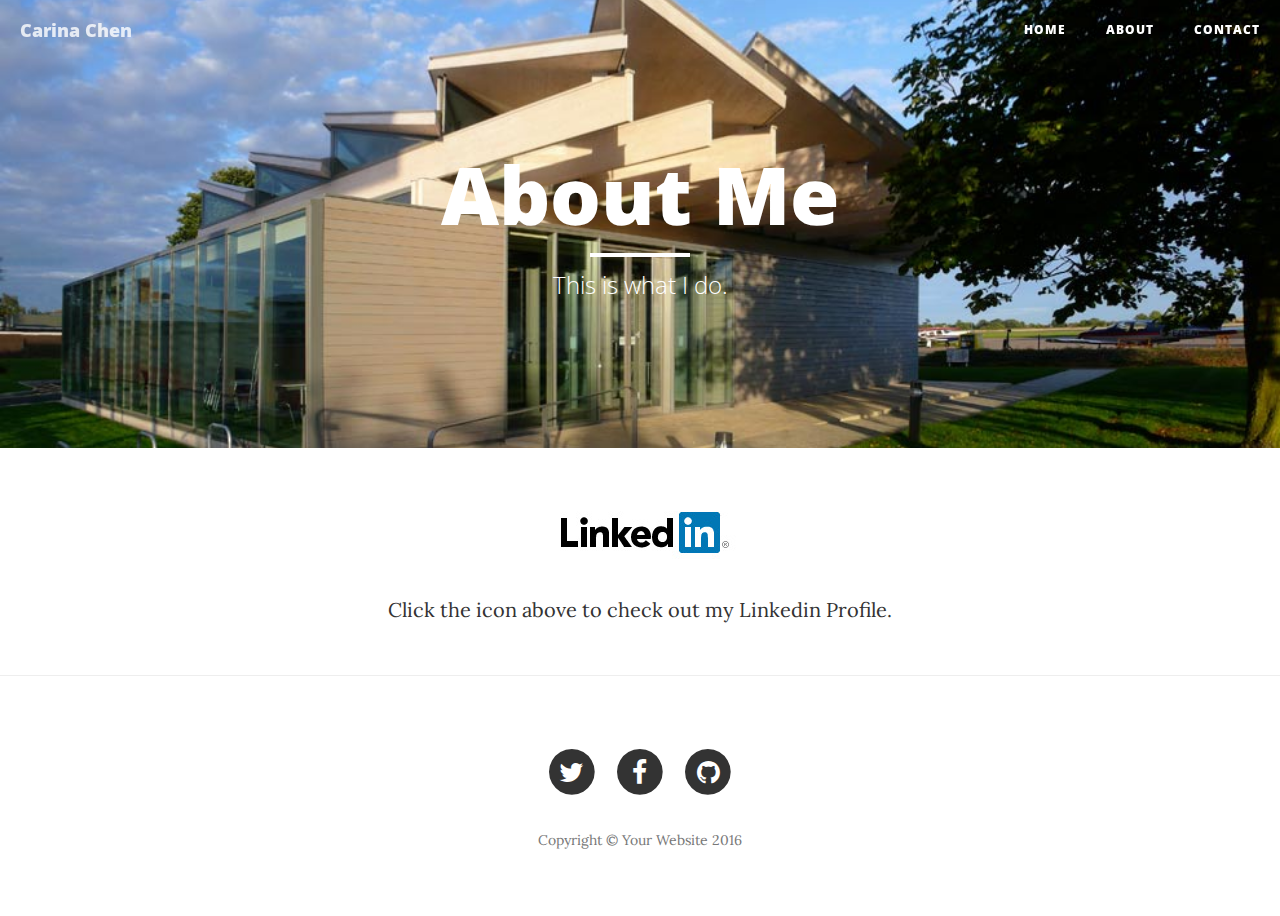
==== commit 69d5bc3a: "change linkedin logo" ====
--- a/about.html
+++ b/about.html
@@ -89,7 +89,7 @@
             <div class="col-lg-8 col-lg-offset-2 col-md-10 col-md-offset-1">
                 <!-- <img > -->
                 <a  target="_blank" href="https://www.linkedin.com/in/carina-chen/">
-                    <img id="img-centre" border="0" src="img/linkedinLogo.png" />
+                    <img id="img-centre" border="0" src="img/linkedin-small.png" />
                     </a>
                 <p id="text-centre">Click the icon above to check out my Linkedin Profile.</p>
             </div>
--- a/css/clean-blog.css
+++ b/css/clean-blog.css
@@ -17,8 +17,8 @@
 } */
 .container .row #img-centre{
   display: block;
-  width: 500px;
-  height: 130px;
+  /* width: 500px;
+  height: 130px; */
   margin: 0 auto;
 }
 #text-centre{
